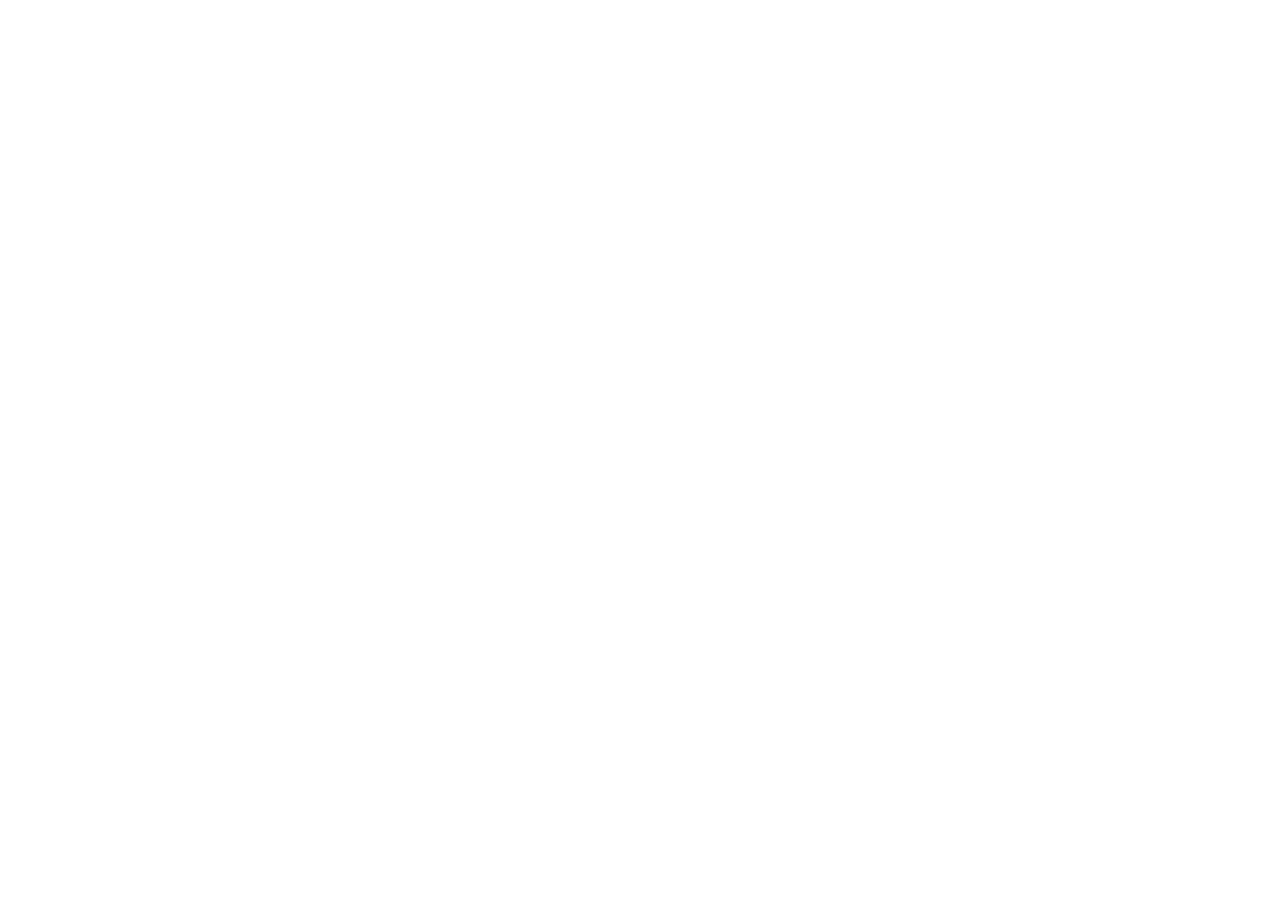
==== homescreen.html @ d1d3233f "sdasad" ====
<!DOCTYPE html>
<html lang="en">
<head>
    <meta charset="UTF-8">
    <meta http-equiv="X-UA-Compatible" content="IE=edge">
    <meta name="viewport" content="width=device-width, initial-scale=1.0">
    <title>Nuunu</title>
    <link rel="stylesheet" href="stylehomepage.css">
</head>
<body>
    <section>
        <div>
            
        </div>
    </section>

    <section>

    </section>

    <section>

    </section>

</body>
</html>
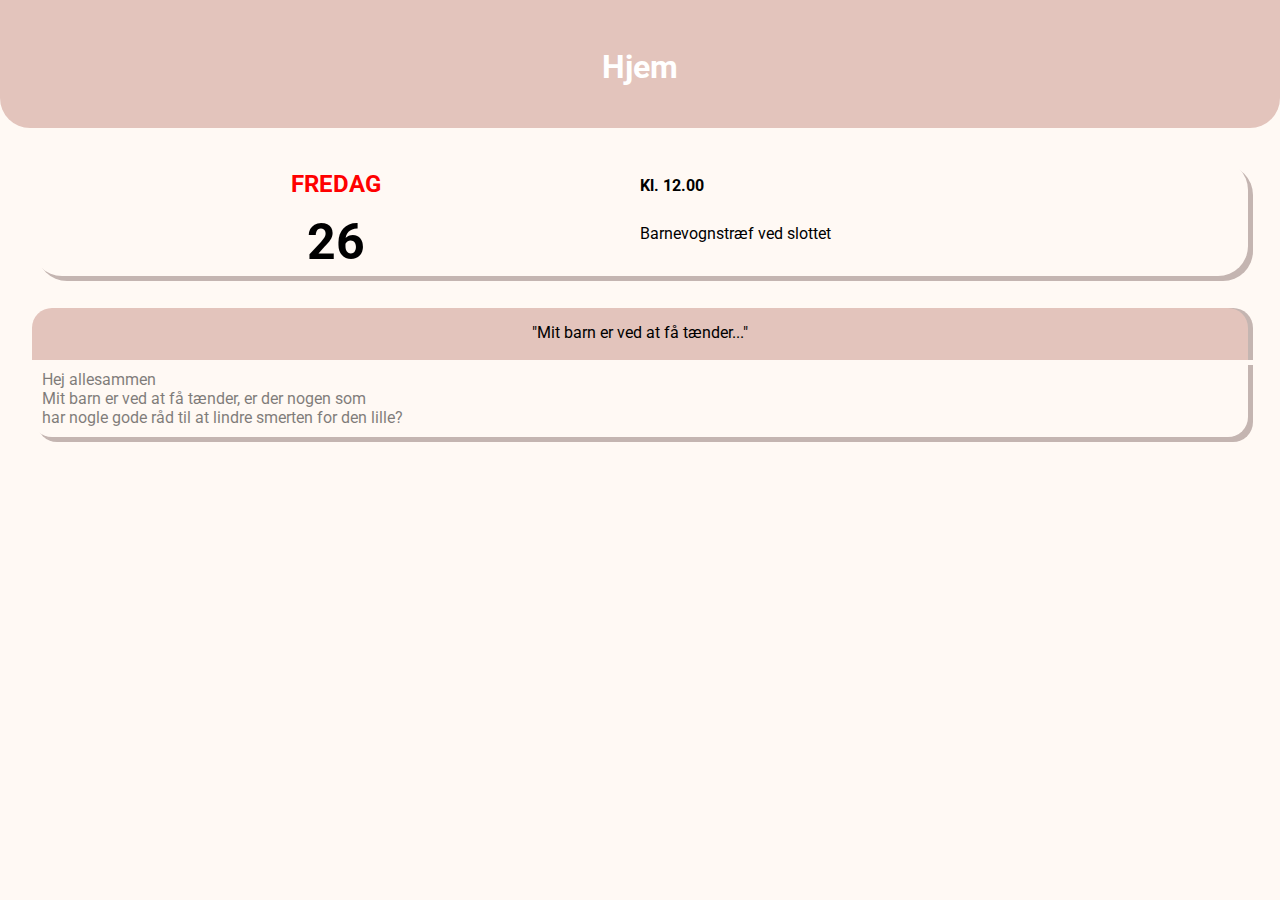
==== commit 038f11a1: "Homescreen" ====
--- a/homescreen.html
+++ b/homescreen.html
@@ -6,21 +6,35 @@
     <meta name="viewport" content="width=device-width, initial-scale=1.0">
     <title>Nuunu</title>
     <link rel="stylesheet" href="stylehomepage.css">
+    <link rel="preconnect" href="https://fonts.googleapis.com">
+    <link rel="preconnect" href="https://fonts.gstatic.com" crossorigin>
+    <link href="https://fonts.googleapis.com/css2?family=Roboto&display=swap" rel="stylesheet">
 </head>
 <body>
-    <section>
-        <div>
-            
+    <header>
+            <h1>Hjem</h1>
+    </header>
+    <main>
+        <div class="main__calendar">
+            <h2>FREDAG</h2>
+            <b class="time">Kl. 12.00</b>
+            <h3>26</h3>
+            <p>Barnevognstræf ved slottet</p>
         </div>
-    </section>
+        <div class="main__title">
+            <img src="images/Lægebillede.png" alt="">
+            <p class="main__title--text">"Mit barn er ved at få tænder..."</p>
+            <img src="images/Forum icon.png" alt="" class="forumicon">
+        </div>
+        <div class="main__draft">
+            <p class="main__draft--text">Hej allesammen</p>
+            <p class="main__draft--text">Mit barn er ved at få tænder, er der nogen som</p>
+            <p class="main__draft--text">har nogle gode råd til at lindre smerten for den lille?</p>
+        </div>
 
-    <section>
+    </main>
+    <footer>
 
-    </section>
-
-    <section>
-
-    </section>
-
+    </footer>
 </body>
 </html>--- a/stylehomepage.css
+++ b/stylehomepage.css
@@ -0,0 +1,85 @@
+body {
+  font-family: "Roboto", sans-serif;
+  background-color: #fff9f4;
+  margin: 0%;
+}
+
+header {
+  background-color: #e3c4bc;
+  margin: 0%;
+  text-align: center;
+  color: white;
+  border-radius: 0px 0px 30px 30px;
+  height: 8em;
+}
+
+/* Main */
+
+h1 {
+  text-align: center;
+  margin-top: 0%;
+  padding: 1.5em;
+}
+
+main {
+  padding: 2em;
+}
+
+.main__calendar {
+  box-shadow: 5px 5px #c4b5b1;
+  border-radius: 30px 30px 30px 30px;
+  padding: 0em;
+  display: grid;
+  grid-template-columns: 1fr 1fr;
+}
+
+h2 {
+  color: red;
+  text-align: center;
+  margin: 10px;
+}
+
+h3 {
+  font-size: 50px;
+  margin-top: 5px;
+  margin-bottom: 5px;
+  text-align: center;
+}
+
+.time {
+  margin-top: 1em;
+}
+
+.main__title {
+  background-color: #e3c4bc;
+  margin-top: 2em;
+  display: flex;
+  height: 2em;
+  border-radius: 20px 20px 0px 0px;
+  justify-content: space-between;
+  padding: 10px;
+  box-shadow: 5px 0px #c4b5b1;
+}
+
+.forumicon {
+  max-width: 50%;
+  max-height: 50%;
+  margin-top: 5px;
+}
+
+.main__title--text {
+  margin: 0%;
+  margin-top: 5px;
+}
+
+.main__draft {
+  box-shadow: 5px 5px #c4b5b1;
+  padding: 10px;
+  border-radius: 0px 0px 20px 20px;
+  margin: 0px;
+}
+
+.main__draft--text {
+  margin: 0%;
+  opacity: 50%;
+}
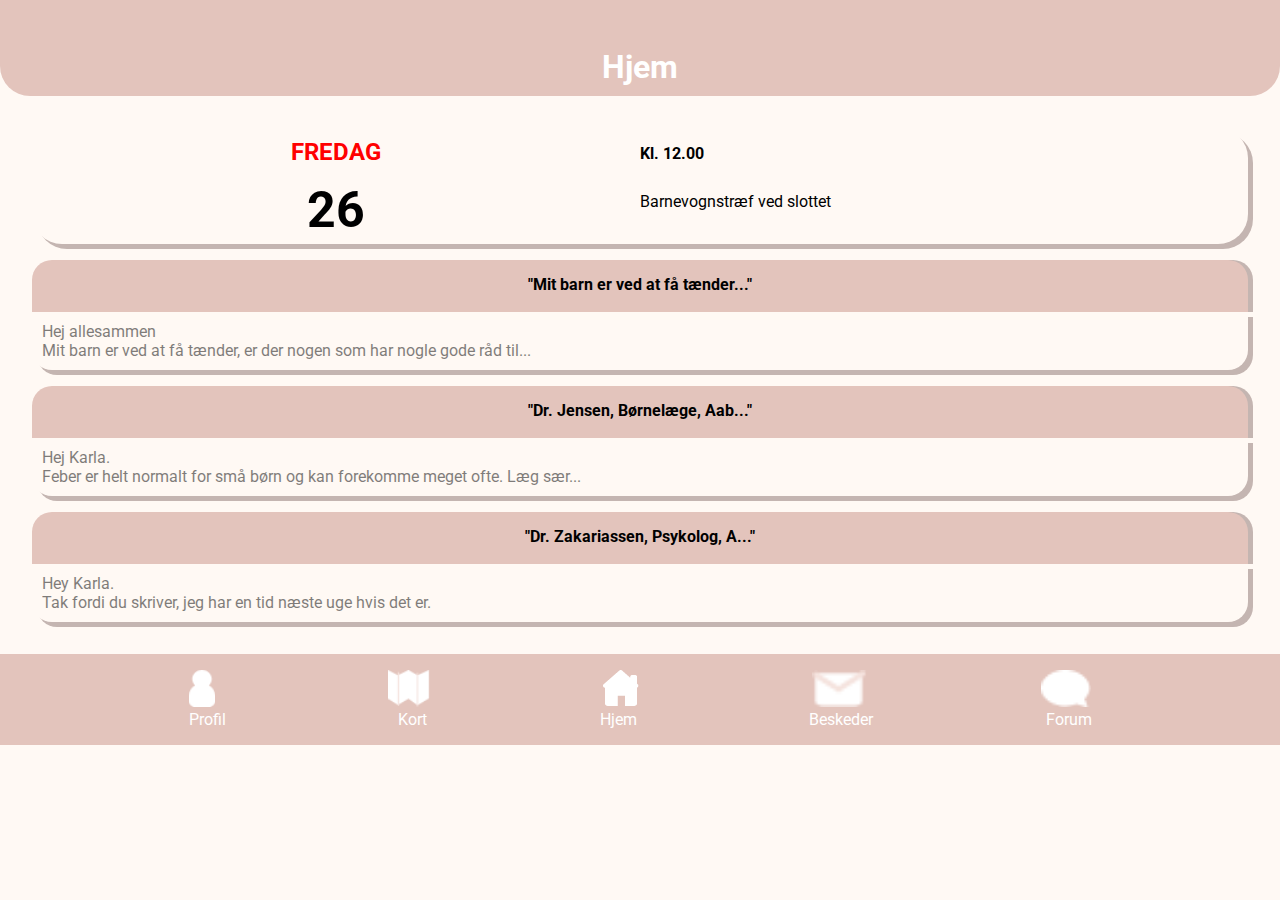
==== commit c9d5a44b: "homepage done" ====
--- a/homescreen.html
+++ b/homescreen.html
@@ -23,18 +23,48 @@
         </div>
         <div class="main__title">
             <img src="images/Lægebillede.png" alt="">
-            <p class="main__title--text">"Mit barn er ved at få tænder..."</p>
-            <img src="images/Forum icon.png" alt="" class="forumicon">
+            <b class="main__title--text">"Mit barn er ved at få tænder..."</b>
+            <img src="images/Forum icon.png" alt="" class="icon">
         </div>
         <div class="main__draft">
             <p class="main__draft--text">Hej allesammen</p>
-            <p class="main__draft--text">Mit barn er ved at få tænder, er der nogen som</p>
-            <p class="main__draft--text">har nogle gode råd til at lindre smerten for den lille?</p>
+            <p class="main__draft--text">Mit barn er ved at få tænder, er der nogen som har nogle gode råd til...</p>
+        </div>
+        <div class="main__title">
+            <img src="images/Lægebillede.png" alt="">
+            <b class="main__title--text">"Dr. Jensen, Børnelæge, Aab..."</b>
+            <img src="images/Beskeder icon.png" alt="" class="icon">
+        </div>
+        <div class="main__draft">
+            <p class="main__draft--text">Hej Karla.</p>
+            <p class="main__draft--text">Feber er helt normalt for små børn og kan forekomme meget ofte. Læg sær...</p>
+        </div>
+        <div class="main__title">
+            <img src="images/Lægebillede.png" alt="">
+            <b class="main__title--text">"Dr. Zakariassen, Psykolog, A..."</b>
+            <img src="images/Beskeder icon.png" alt="" class="icon">
+        </div>
+        <div class="main__draft">
+            <p class="main__draft--text">Hey Karla.</p>
+            <p class="main__draft--text">Tak fordi du skriver, jeg har en tid næste uge hvis det er. </p>
         </div>
 
     </main>
     <footer>
-
+        <div class="footer__img">
+            <img src="Images/Profil icon.png" alt="">
+            <img src="Images/Kort icon.png" alt="">
+            <img src="Images/Home icon.png" alt="">
+            <img src="Images/Beskeder icon.png" alt="">
+            <img src="Images/Forum icon.png" alt="">
+            </div>
+        <div class="footer__text">
+            <p class="footer__text--position">Profil</p>
+            <p class="footer__text--position">Kort</p>
+            <p class="footer__text--position">Hjem</p>
+            <p class="footer__text--position">Beskeder</p>
+            <p class="footer__text--position">Forum</p>
+        </div>
     </footer>
 </body>
 </html>--- a/stylehomepage.css
+++ b/stylehomepage.css
@@ -10,15 +10,15 @@
   text-align: center;
   color: white;
   border-radius: 0px 0px 30px 30px;
-  height: 8em;
+  height: 6em;
 }
 
 /* Main */
 
 h1 {
   text-align: center;
+  padding: 1.5em;
   margin-top: 0%;
-  padding: 1.5em;
 }
 
 main {
@@ -52,7 +52,7 @@
 
 .main__title {
   background-color: #e3c4bc;
-  margin-top: 2em;
+  margin-top: 1em;
   display: flex;
   height: 2em;
   border-radius: 20px 20px 0px 0px;
@@ -61,7 +61,7 @@
   box-shadow: 5px 0px #c4b5b1;
 }
 
-.forumicon {
+.icon {
   max-width: 50%;
   max-height: 50%;
   margin-top: 5px;
@@ -83,3 +83,28 @@
   margin: 0%;
   opacity: 50%;
 }
+
+/* Footer */
+
+footer {
+  background-color: #e3c4bc;
+  color: white;
+  padding: 1em;
+}
+
+.footer__img {
+  display: flex;
+  justify-content: space-evenly;
+  height: 37px;
+}
+
+.footer__text {
+  display: flex;
+  justify-content: space-evenly;
+  margin: 0%;
+}
+
+.footer__text--position {
+  margin: 0%;
+  margin-top: 3px;
+}
